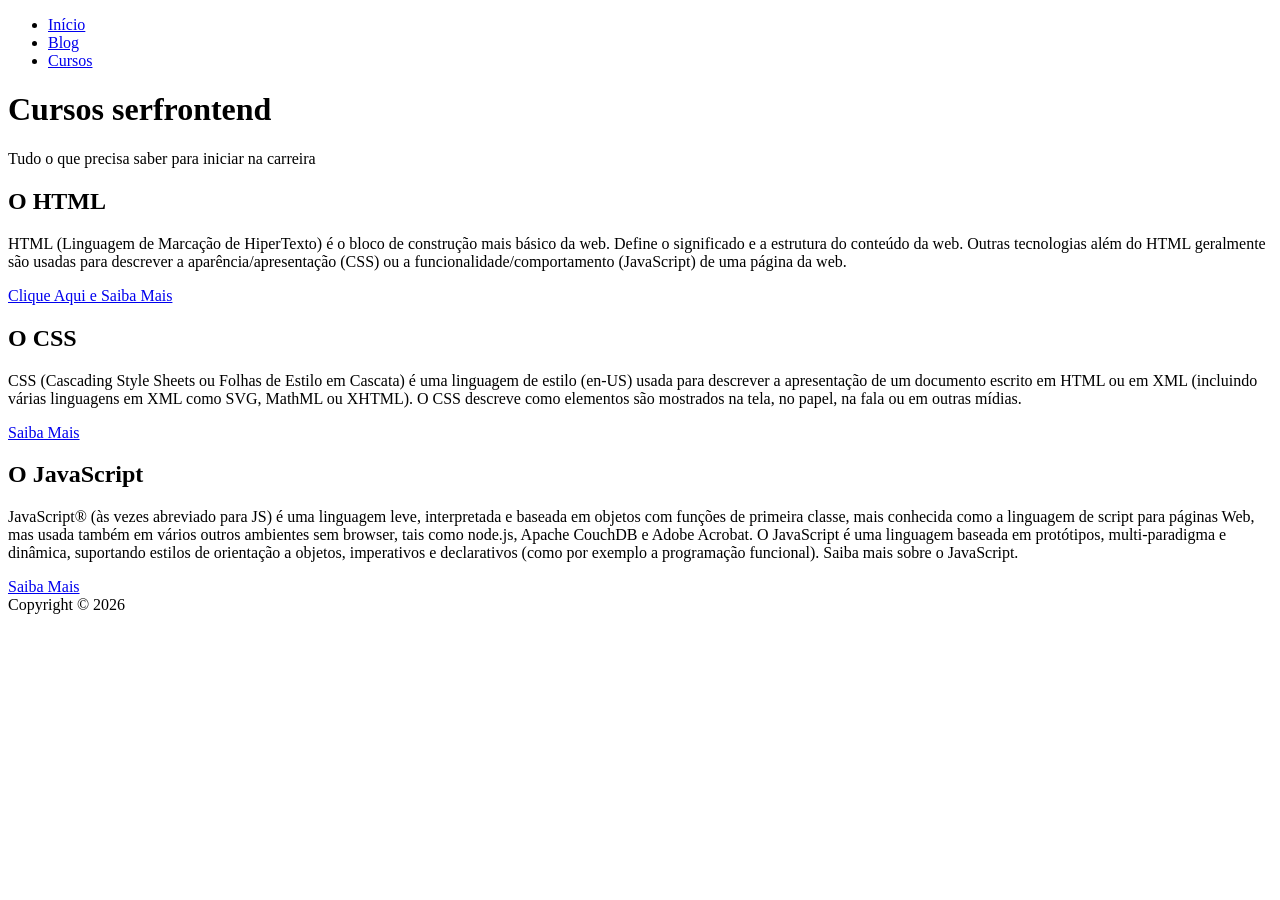
==== index.html @ e853850b "Rename base.html to index.html" ====
<!DOCTYPE html>

<html lang="pt-br">

<head>
    <meta charset="UTF-8">
    <title>Projeto CSS</title>
    <meta name="description" content="Site para carreira em front-end developer.">
    <meta name="author" content="Jessé mendes da silva">
    <meta name="keywords" content="css3, html5, javascprit, carreira front-end">

    <link rel="stylesheet" href="styles/estilo.css">


</head>



<body>

    <header class="hero"> <!--Cabeçalho-->

        <nav>
            <ul>
                <li><a href="#">Início</a></li>
                <li><a href="#">Blog</a></li>
                <li><a href="#">Cursos</a></li>

            </ul>

        </nav>

        <div class="hero-content">

            <h1>Cursos serfrontend</h1> 
            <p>Tudo o que precisa saber para iniciar na carreira</p>

        </div>
    </header> <!--Cabeçalho-->

    <main> <!--Conteúdo principal-->

        <div class="container"> <!--Divisão em blocos-->

            <section> <!--Dividir o conteúdo da página em seções temáticas, tag semântica.-->

                <article>

                 <header> <!--Cabeçalho-->

                <h2>O HTML</h2>

                </header>

                <p>HTML (Linguagem de Marcação de HiperTexto) é o bloco de construção mais básico da web. 
                Define o significado e a estrutura do conteúdo da web. Outras tecnologias além do HTML geralmente 
                são usadas para descrever a aparência/apresentação (CSS) ou a funcionalidade/comportamento (JavaScript)
                de uma página da web.
                </p>
                <a href="#" class="btn">Clique Aqui e Saiba Mais</a>
                                  
                </article>


                <article>

                 <header>

                <h2>O CSS</h2>

                </header>

                <p>CSS (Cascading Style Sheets ou Folhas de Estilo em Cascata) é uma linguagem de estilo (en-US) 
                usada para descrever a apresentação de um documento escrito em HTML ou em XML
                (incluindo várias linguagens em XML como SVG, MathML ou XHTML).
                O CSS descreve como elementos são mostrados na tela, no papel, na fala ou em outras mídias.
                </p>
                <a href="#" class="btn">Saiba Mais</a>
                                  
                </article>


                <article>

                 <header>

                <h2>O JavaScript</h2>

                </header>

                <p>JavaScript® (às vezes abreviado para JS) é uma linguagem leve, interpretada e baseada em objetos 
                com funções de primeira classe, mais conhecida como a linguagem de script para páginas Web, 
                mas usada também em vários outros ambientes sem browser, tais como node.js, Apache CouchDB 
                e Adobe Acrobat. O JavaScript é uma linguagem baseada em protótipos, multi-paradigma e 
                dinâmica, suportando estilos de orientação a objetos, imperativos e declarativos 
                (como por exemplo a programação funcional). Saiba mais sobre o JavaScript.
                </p>
                <a href="#" class="btn">Saiba Mais</a>
                                  
                </article>
                
            </section>

        </div>

    </main> <!--Conteúdo principal-->

    <footer class="rodape">Copyright &copy; 2026</footer>
    
</body>




</html>
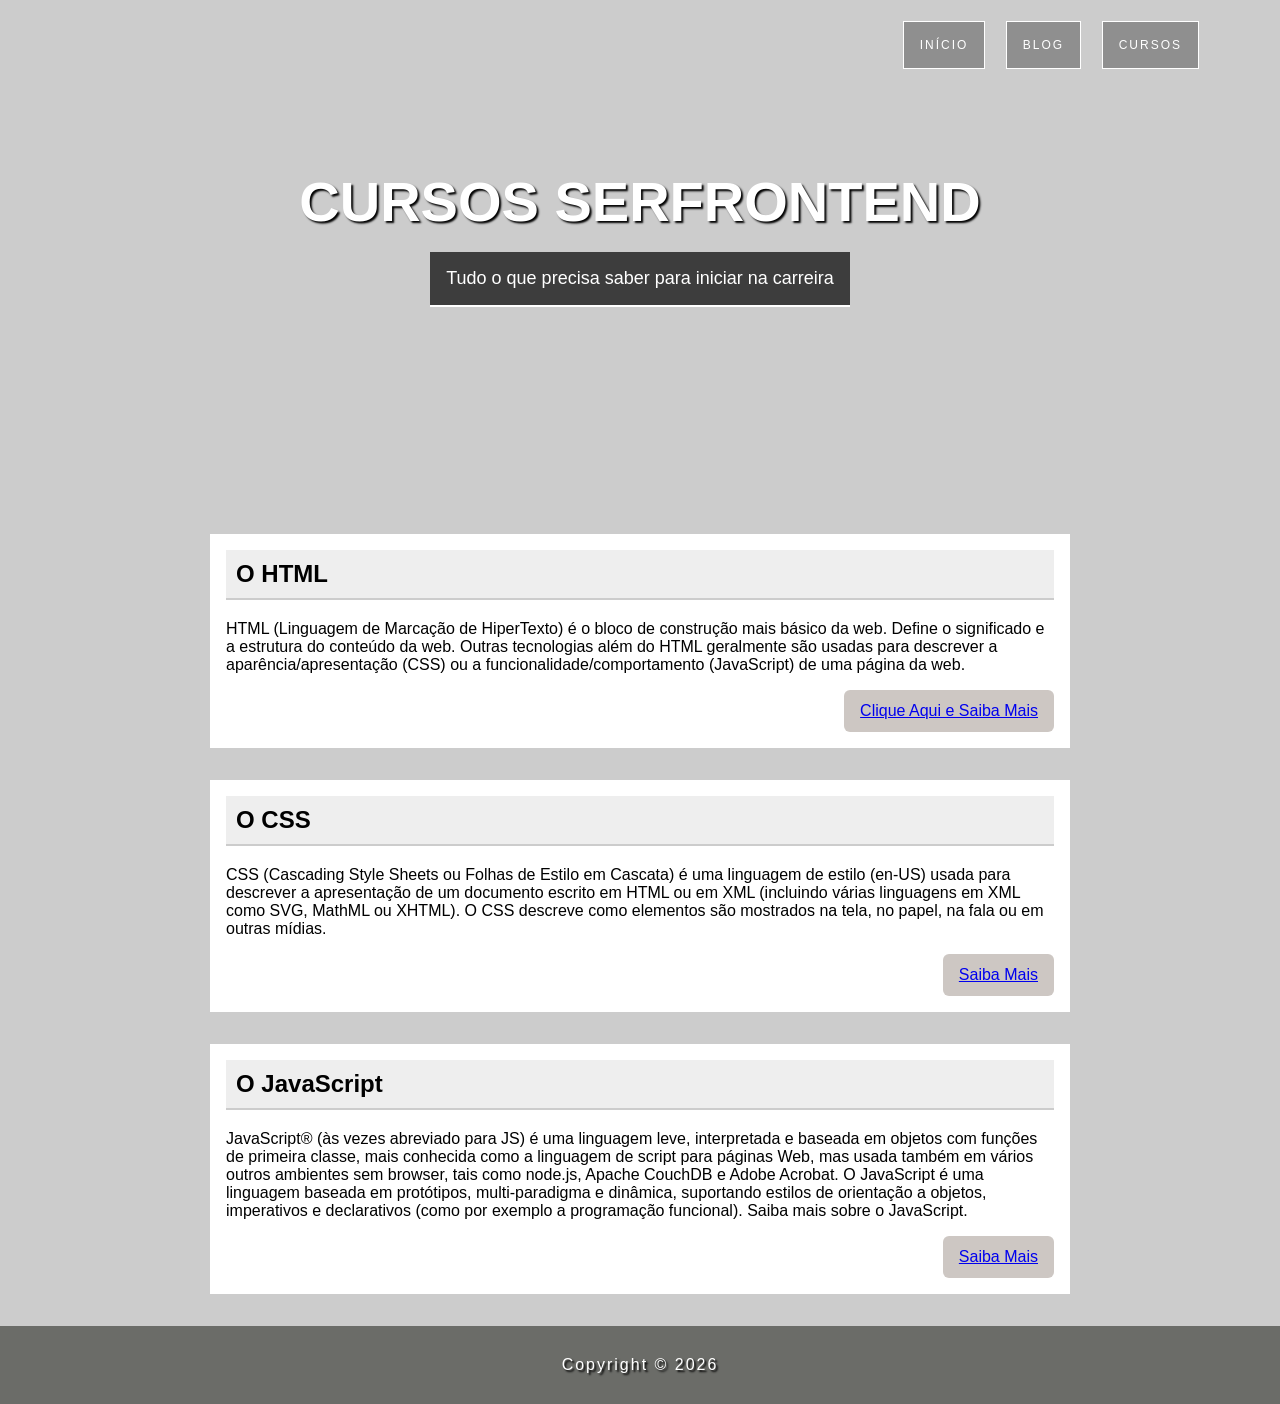
==== commit 74202c43: "Fix stylesheet link to use correct filename" ====
--- a/index.html
+++ b/index.html
@@ -9,7 +9,7 @@
     <meta name="author" content="Jessé mendes da silva">
     <meta name="keywords" content="css3, html5, javascprit, carreira front-end">
 
-    <link rel="stylesheet" href="styles/estilo.css">
+   <link rel="stylesheet" href="style.css">
 
 
 </head>
--- a/style.css
+++ b/style.css
@@ -0,0 +1,135 @@
+body{
+
+    margin: 0;
+    font-family: Arial, Helvetica, sans-serif;
+    background-color: #ccc;
+
+}
+
+.hero{
+
+    background-image: url(../imagens/bg-3.jpg);
+    height: 500px;
+    background-size: cover;
+    background-position: right center;
+    padding: 1px;
+    
+}
+
+.hero-content{
+
+    margin: 100px auto 0 auto;
+    width: 80%;
+    text-align: center;
+    color: white;
+} 
+
+.hero-content h1{
+
+    font-size: 56px;
+    text-shadow: 2px 2px 2px black; 
+    text-transform: uppercase;
+    margin-bottom: 0;
+
+}
+
+.hero-content p{
+
+    background-color: rgba(0,0,0, 0.7);  
+    font-size: 18px;
+    display: inline-block;
+    padding: 16px;
+    border-bottom: 2px solid white;
+}
+
+.hero nav ul {
+
+    margin: 20px 80px 0 0;
+    text-align: right;
+
+}
+
+.hero nav li{
+
+    display: inline-block;
+    list-style-type: none;
+    border: 1px solid white;
+    margin-left: 16px;
+
+}
+
+.hero nav a{
+
+    background-color: rgba(0,0,0, 0.3);
+    padding: 16px;
+    display: block;
+    color: white;
+    text-decoration: none;
+    text-transform: uppercase;
+    font-size: 12px;
+    letter-spacing: 2px;
+}
+
+.hero nav a:hover{
+
+    background-color: rgba(0,0,0, 0.5);
+
+}
+
+main{
+
+    width: 90%;
+    margin: auto;
+    min-width: 400px;
+    max-width: 860px;
+
+}
+
+section{
+
+    padding-top: 32px;
+
+}
+
+article{
+
+    background-color: white;
+    padding: 16px;
+    margin-bottom: 32px;
+
+}
+
+article h2{
+
+    border-bottom: 2px solid #ccc;
+    background-color: #eee;
+    padding: 10px;
+    margin-top: 0;
+
+}
+
+.btn{
+
+    background-color: #cdc7c3;
+    display: block;
+    padding: 12px 16px;
+    border-radius: 6px;
+    margin-left: auto;
+    width: fit-content;
+
+}
+
+.rodape{
+
+    color: white;
+    background-color: #6b6c68;
+    text-align: center;
+    padding: 30px;
+    text-shadow: 2px 2px 2px black;
+    letter-spacing: 2px;
+
+}
+
+
+
+
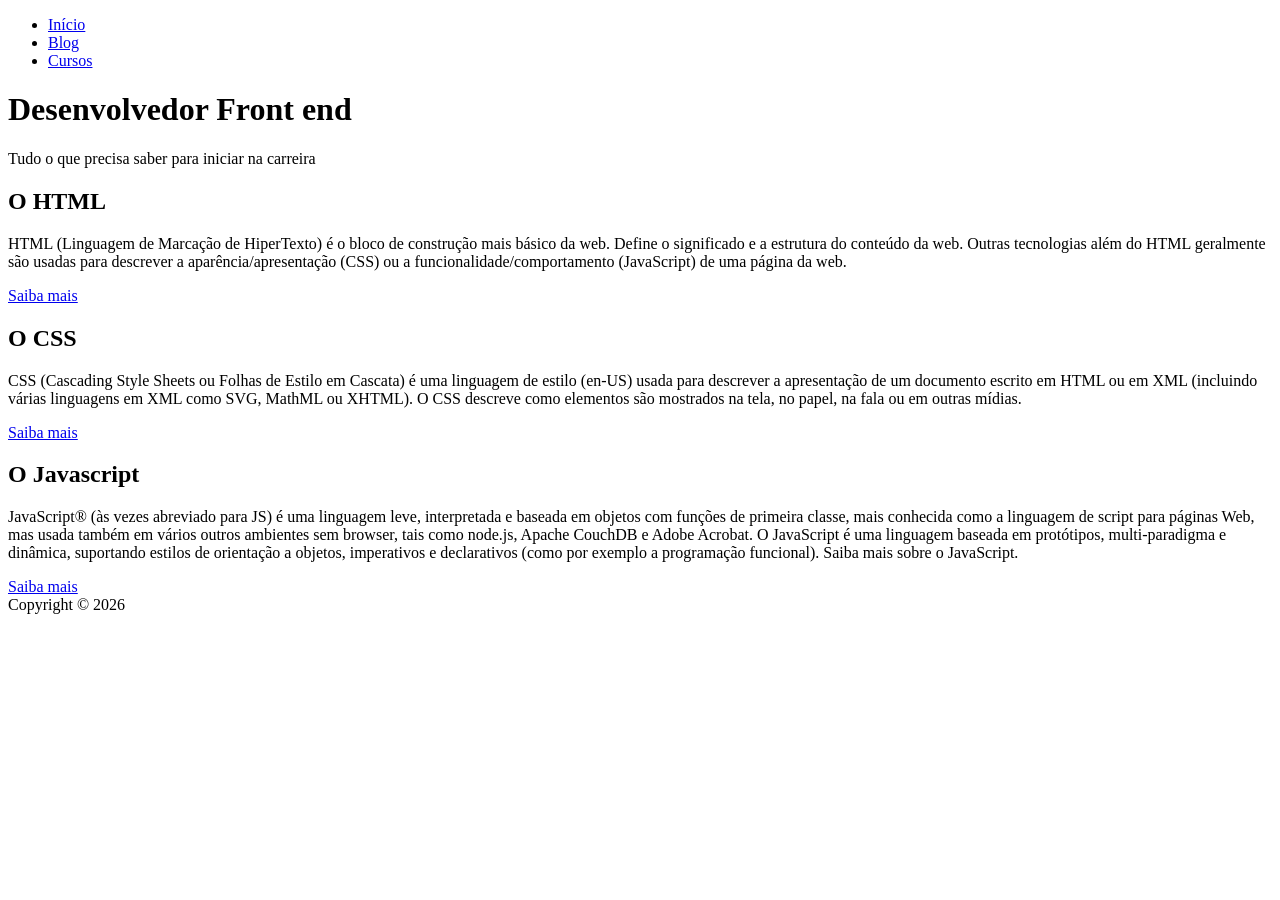
==== commit 4f11c408: "feat: cria estrutura inicial do projeto com header, main, articles e footer Este código representa a" ====
--- a/index.html
+++ b/index.html
@@ -3,113 +3,121 @@
 <html lang="pt-br">
 
 <head>
+
+    <title>Desenvolvedor Front End</title>
     <meta charset="UTF-8">
-    <title>Projeto CSS</title>
-    <meta name="description" content="Site para carreira em front-end developer.">
+    <meta name="description" content="Primeiro site como desenvolvedor front-end.">
+    <meta name="keywords" content="front end, desenvolvedor, TI, programação.">
     <meta name="author" content="Jessé mendes da silva">
-    <meta name="keywords" content="css3, html5, javascprit, carreira front-end">
 
-   <link rel="stylesheet" href="style.css">
+    <link rel="stylesheet" href="styles/estilo.css">
 
 
 </head>
 
 
+<!--Corpo do código-->
 
 <body>
 
-    <header class="hero"> <!--Cabeçalho-->
+<header class="hero">
 
-        <nav>
-            <ul>
-                <li><a href="#">Início</a></li>
-                <li><a href="#">Blog</a></li>
-                <li><a href="#">Cursos</a></li>
+ <nav>
 
-            </ul>
+<ul>
 
-        </nav>
+    <li><a href="#">Início</a></li>
+    <li><a href="#">Blog</a></li>
+    <li><a href="#">Cursos</a></li>
 
-        <div class="hero-content">
-
-            <h1>Cursos serfrontend</h1> 
-            <p>Tudo o que precisa saber para iniciar na carreira</p>
-
-        </div>
-    </header> <!--Cabeçalho-->
-
-    <main> <!--Conteúdo principal-->
-
-        <div class="container"> <!--Divisão em blocos-->
-
-            <section> <!--Dividir o conteúdo da página em seções temáticas, tag semântica.-->
-
-                <article>
-
-                 <header> <!--Cabeçalho-->
-
-                <h2>O HTML</h2>
-
-                </header>
-
-                <p>HTML (Linguagem de Marcação de HiperTexto) é o bloco de construção mais básico da web. 
-                Define o significado e a estrutura do conteúdo da web. Outras tecnologias além do HTML geralmente 
-                são usadas para descrever a aparência/apresentação (CSS) ou a funcionalidade/comportamento (JavaScript)
-                de uma página da web.
-                </p>
-                <a href="#" class="btn">Clique Aqui e Saiba Mais</a>
-                                  
-                </article>
+</ul>
 
 
-                <article>
+ </nav>   
 
-                 <header>
+<div class="hero-content">
 
-                <h2>O CSS</h2>
+<h1>Desenvolvedor Front end</h1>
 
-                </header>
+<p>Tudo o que precisa saber para iniciar na carreira</p>
 
-                <p>CSS (Cascading Style Sheets ou Folhas de Estilo em Cascata) é uma linguagem de estilo (en-US) 
-                usada para descrever a apresentação de um documento escrito em HTML ou em XML
-                (incluindo várias linguagens em XML como SVG, MathML ou XHTML).
-                O CSS descreve como elementos são mostrados na tela, no papel, na fala ou em outras mídias.
-                </p>
-                <a href="#" class="btn">Saiba Mais</a>
-                                  
-                </article>
+</div>
+
+</header>
+ 
+
+<main>
+
+<div class="container">
+
+<section>
+
+ <!--Article 01-->   
+
+<article> 
+
+<header>
+
+<h2>O HTML</h2>
+
+</header>
+
+<p>HTML (Linguagem de Marcação de HiperTexto) é o bloco de construção mais básico da web. Define o significado e a estrutura do conteúdo da web. Outras tecnologias além do HTML geralmente são usadas para descrever a aparência/apresentação (CSS) ou a funcionalidade/comportamento (JavaScript) de uma página da web.
+</p>
+
+<a href="#" class="saibamais">Saiba mais</a>
+
+</article>
 
 
-                <article>
+<!--Article 02-->
 
-                 <header>
+<article>
 
-                <h2>O JavaScript</h2>
+<header>
 
-                </header>
+<h2>O CSS</h2>
 
-                <p>JavaScript® (às vezes abreviado para JS) é uma linguagem leve, interpretada e baseada em objetos 
-                com funções de primeira classe, mais conhecida como a linguagem de script para páginas Web, 
-                mas usada também em vários outros ambientes sem browser, tais como node.js, Apache CouchDB 
-                e Adobe Acrobat. O JavaScript é uma linguagem baseada em protótipos, multi-paradigma e 
-                dinâmica, suportando estilos de orientação a objetos, imperativos e declarativos 
-                (como por exemplo a programação funcional). Saiba mais sobre o JavaScript.
-                </p>
-                <a href="#" class="btn">Saiba Mais</a>
-                                  
-                </article>
-                
-            </section>
+</header>
 
-        </div>
+<p>CSS (Cascading Style Sheets ou Folhas de Estilo em Cascata) é uma linguagem de estilo (en-US) usada para descrever a apresentação de um documento escrito em HTML ou em XML (incluindo várias linguagens em XML como SVG, MathML ou XHTML). O CSS descreve como elementos são mostrados na tela, no papel, na fala ou em outras mídias.
+</p>
 
-    </main> <!--Conteúdo principal-->
+<a href="#" class="saibamais">Saiba mais</a>
 
-    <footer class="rodape">Copyright &copy; 2026</footer>
-    
+</article>
+
+
+<!--Article 03-->
+
+<article>
+
+<header>
+
+<h2>O Javascript</h2>
+
+</header>
+
+<p>JavaScript® (às vezes abreviado para JS) é uma linguagem leve, interpretada e baseada em objetos com funções de primeira classe, mais conhecida como a linguagem de script para páginas Web, mas usada também em vários outros ambientes sem browser, tais como node.js, Apache CouchDB e Adobe Acrobat. O JavaScript é uma linguagem baseada em protótipos, multi-paradigma e dinâmica, suportando estilos de orientação a objetos, imperativos e declarativos (como por exemplo a programação funcional). Saiba mais sobre o JavaScript.
+</p>
+
+<a href="#" class="saibamais">Saiba mais</a>
+
+</article>
+
+</section>
+
+</div>  
+
+</main>
+
+
+<footer class="rodape">Copyright &copy; 2026</footer>
+
+
+ 
 </body>
 
 
 
-
 </html>
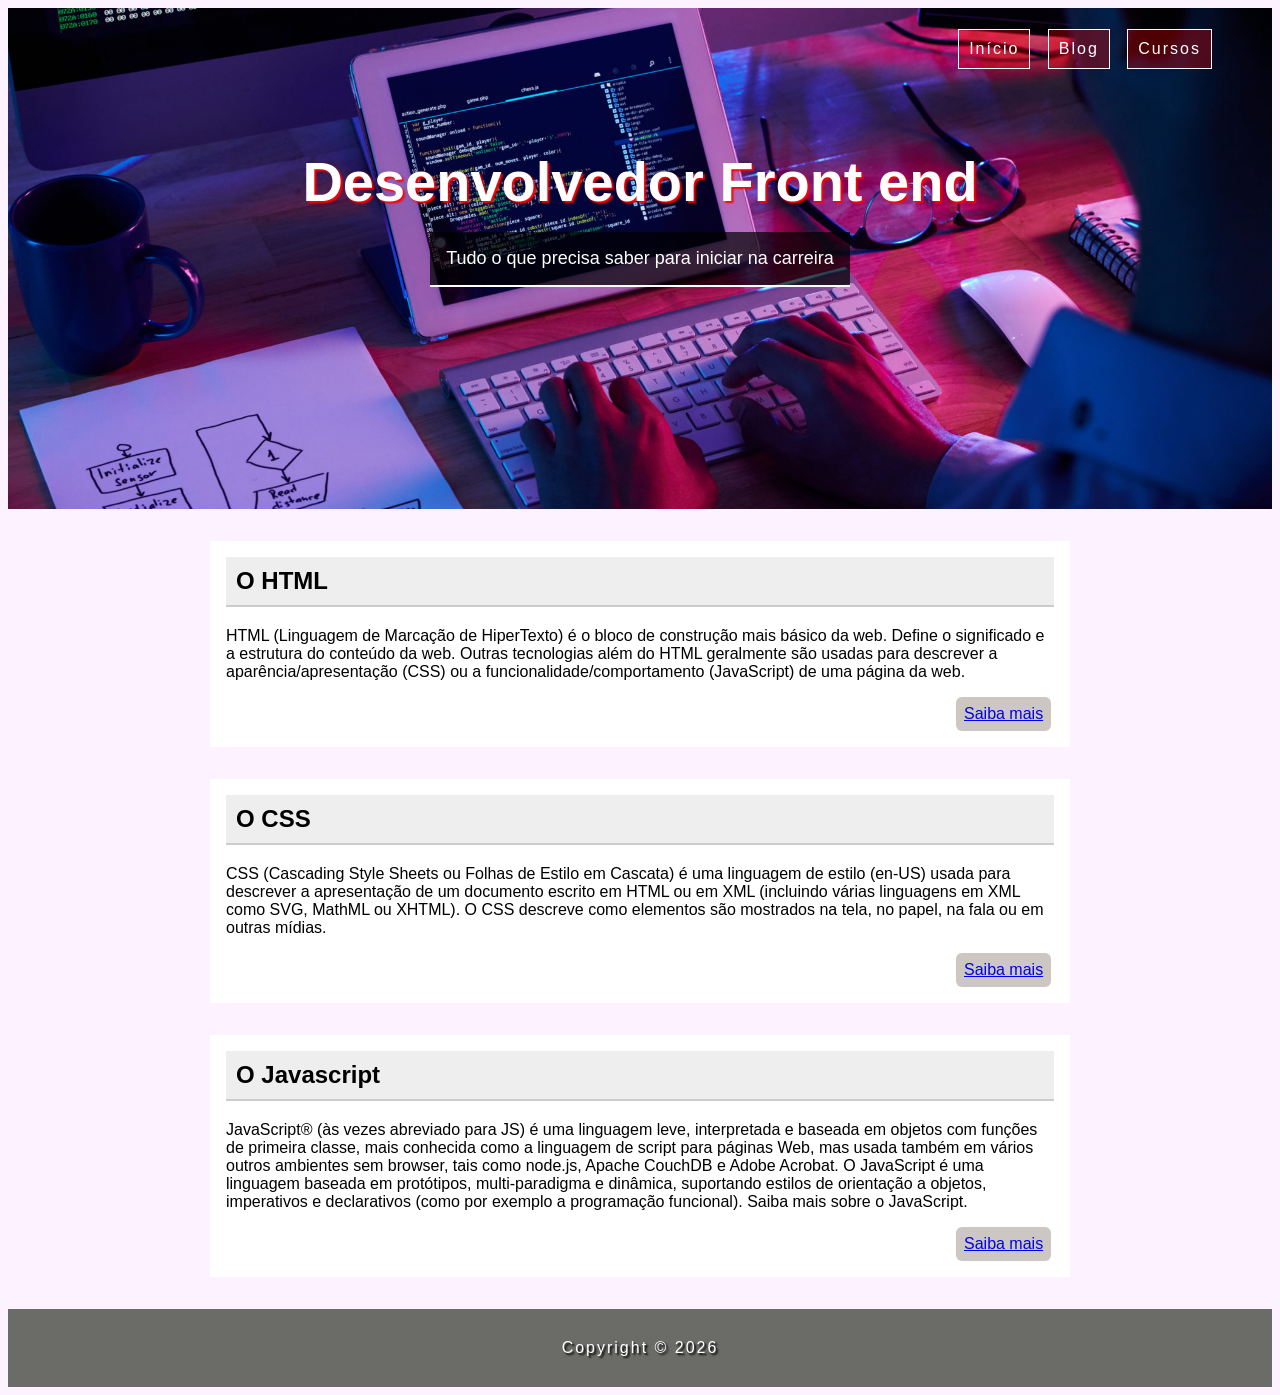
==== commit c1f2f112: "Fix stylesheet link path in index.html" ====
--- a/index.html
+++ b/index.html
@@ -10,7 +10,7 @@
     <meta name="keywords" content="front end, desenvolvedor, TI, programação.">
     <meta name="author" content="Jessé mendes da silva">
 
-    <link rel="stylesheet" href="styles/estilo.css">
+    <link rel="stylesheet" href="estilo.css">
 
 
 </head>
--- a/estilo.css
+++ b/estilo.css
@@ -0,0 +1,138 @@
+body{
+
+margin 0; /*Zerei a margem, por que por padrão ele coloca uma margem default*/
+font-family: Arial, Helvetica, sans-serif;
+background: #fdf2ff;
+
+}
+
+.hero{
+
+background-image: url("quanto-ganha-um-desenvolvedor-front-end-tela-tablet-scaled.jpg"); /*o ponto ponto barra no inicio, serve para voltar um nivel e ir para o diretorio imagens e pegar a imagem de lá.*/
+height: 500px;
+background-size: cover; /*Imagem irá ficar estática e não irá se mexer muito*/
+background-position: right center;
+padding-top: 1px; /*Utilizamos esse padding como gambiarra. Não queremos que o conteúdo seja puxado pra baixo*/
+
+}
+
+.hero-content{
+
+margin: 80px auto 0 auto; /*50px pra cima(top), auto pra direita(right), 0 pra baixo(bottom) e auto pra esquerda(left).*/
+width: 80%;
+text-align: center;
+color: white;
+
+
+}
+
+.hero-content h1{
+
+font-size: 56px;
+text-shadow: 2px 2px 2px red; /*Primeiro número será o "Eixo X"(Valores positivos para direita, valores negativos para esquerda.
+Segundo valor está relacionado ao "Eixo Y"(Valores positivos pra baixo, valores negativos pra cima).
+Terceiro valor é nivel do esfumaçamento da sombra.*/
+margin-bottom: 0;
+
+
+}
+
+.hero-content p{
+
+background: rgba(0,0,0, .7); /*RGBA(Red, green, blue, alpha). Niivel de cada um. No caso do alpha é o nivel de
+transparencia. 0 é totalmente transparente e 1 é totalmente não transparente*/
+display: inline-block;
+font-size: 18px;
+padding: 16px;
+border-bottom: 2px solid white;
+
+}
+
+.hero nav ul{
+
+margin: 20px 60px 0 0; /*Crio um espaçamento dentro da "ul", para ela desencostar do topo.
+OBS:tive que colocar um padding no "hero", para a imagem não ficar muito separada do topo.(Gambiarra)*/
+text-align: right;
+
+}
+
+.hero nav li{
+
+display: inline-block;
+list-style-type: none; /*Serve para retirar as bolinhas que ficam do lado das listas*/
+border: 1px solid white;
+margin-left: 13px; /*Distanciar um pouco cada menu*/
+
+
+}
+
+.hero nav a{
+
+background-color: rgba(255,0,0, .3);
+color: white;
+padding: 10px;
+display: block; /*Quando colocamos "Padding" significa que estamos trabalhando com "Box Model".
+Devido a tag "a" ser um elemento de linha, teremos que colocar o "display block"*/
+text-decoration: none; /*Tirar o sublinhado*/
+letter-spacing: 2px; /*Distanciamento de uma letra pra outra (relacionado a fonte)*/
+
+
+}
+
+.hero nav a:hover{
+
+background-color: rgba(0,0,255, .3);
+
+}
+
+main{
+
+width: 90%;
+margin: auto; /*Ficará sempre centralizado*/
+min-width: 600px; /*Largura minima*/
+max-width: 860px; /*Largura máxima*/
+
+}
+
+
+article{
+
+background-color: white;
+padding: 16px;
+margin-bottom: 32px;
+margin-top: 32px;
+
+}
+
+article h2{
+
+border-bottom: 2px solid #ccc;
+background-color: #eee;
+padding: 10px;
+margin-top: 0;
+
+
+}
+
+.saibamais{
+
+background-color: #cdc7c3;
+padding: 8px;
+display: inline-block;
+border-radius: 6px; /*Serve para arredondar uma borda*/
+margin-left: 730px;
+
+}
+
+.rodape{
+
+color: white;
+background-color: #6b6c68;
+text-align: center;
+padding: 30px;
+text-shadow: 2px 2px 2px black;
+letter-spacing: 2px;
+
+
+}
+
